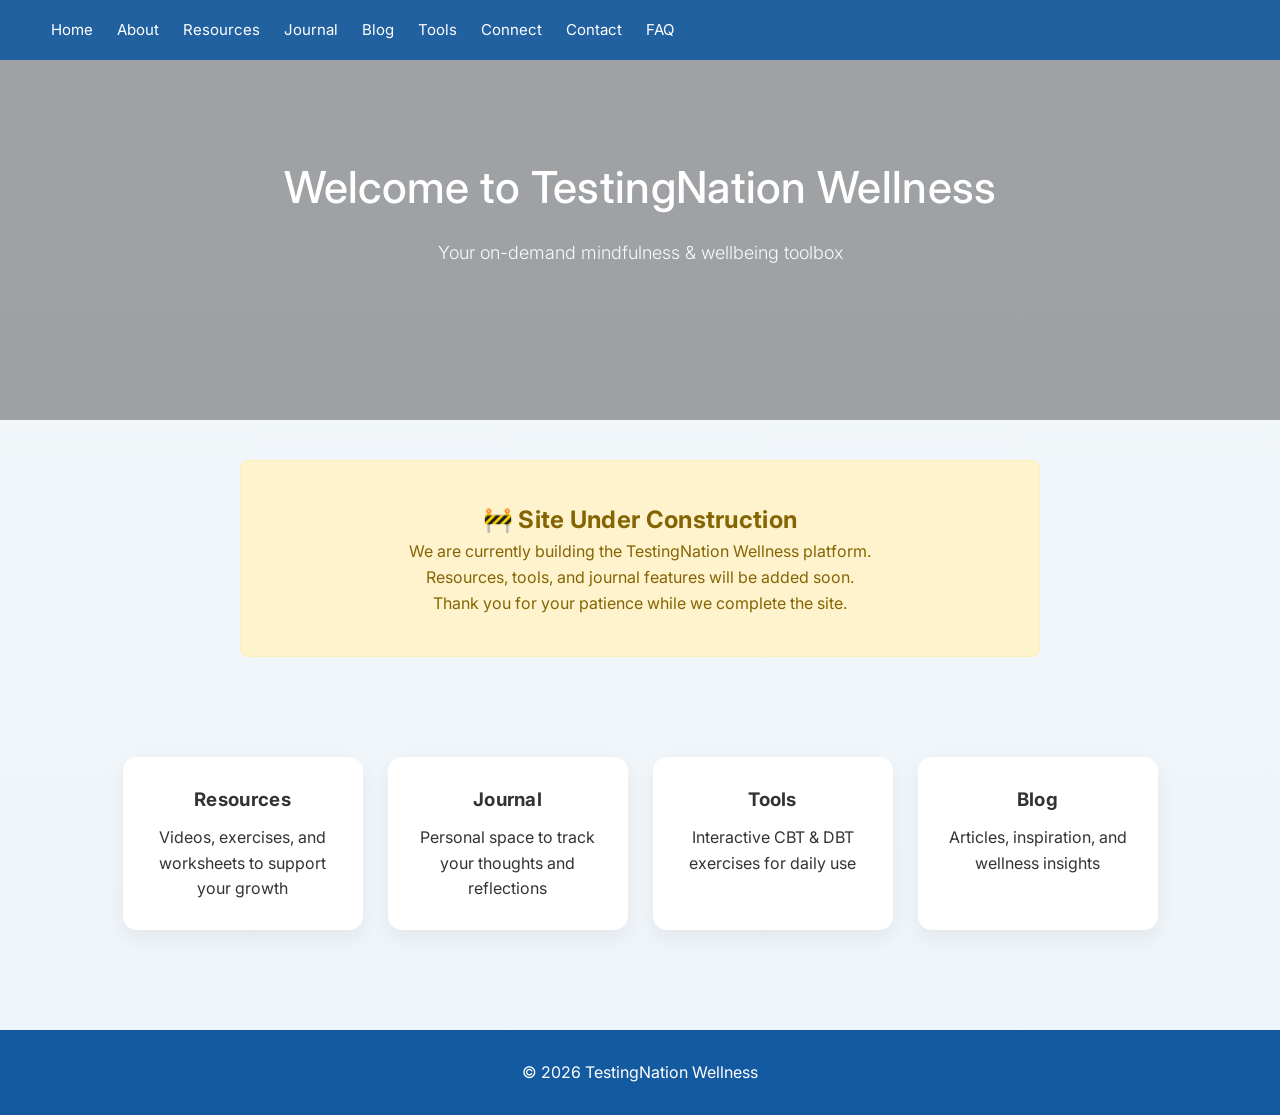
==== index.html @ 07ae43f5 "Update index.html" ====
<!DOCTYPE html>
<html lang="en">
<head>
  <meta charset="UTF-8">
  <meta name="viewport" content="width=device-width, initial-scale=1.0">
  <title>TestingNation Wellness</title>
  <link rel="stylesheet" href="css/style.css">
</head>

<body>

<!-- HERO / VIDEO BANNER -->
<section class="hero">

  <!-- Background Video -->
  <video autoplay muted loop playsinline class="hero-video">
    <source src="video/banner.mp4" type="video/mp4">
    Your browser does not support the video tag.
  </video>

  <!-- NAVIGATION -->
  <nav>
    <div class="nav-container">

      <!-- HAMBURGER MENU -->
      <div class="menu-toggle" id="menu-toggle">☰</div>

      <!-- NAVIGATION MENU -->
      <ul id="menu">
        <li><a href="#">Home</a></li>
        <li><a href="#">About</a></li>
        <li><a href="#">Resources</a></li>
        <li><a href="#">Journal</a></li>
        <li><a href="#">Blog</a></li>
        <li><a href="#">Tools</a></li>
        <li><a href="#">Connect</a></li>
        <li><a href="#">Contact</a></li>
        <li><a href="#">FAQ</a></li>
      </ul>

    </div>
  </nav>

  <!-- HERO TEXT -->
  <div class="hero-content">
    <h1>Welcome to TestingNation Wellness</h1>
    <p>Your on-demand mindfulness & wellbeing toolbox</p>
  </div>

</section>

<!-- SITE NOTICE -->
<section class="construction">
  <h2>🚧 Site Under Construction</h2>
  <p>We are currently building the TestingNation Wellness platform.</p>
  <p>Resources, tools, and journal features will be added soon.</p>
  <p>Thank you for your patience while we complete the site.</p>
</section>

<!-- FEATURE CARDS -->
<section class="cards">

  <div class="card">
    <h3>Resources</h3>
    <p>Videos, exercises, and worksheets to support your growth</p>
  </div>

  <div class="card">
    <h3>Journal</h3>
    <p>Personal space to track your thoughts and reflections</p>
  </div>

  <div class="card">
    <h3>Tools</h3>
    <p>Interactive CBT & DBT exercises for daily use</p>
  </div>

  <div class="card">
    <h3>Blog</h3>
    <p>Articles, inspiration, and wellness insights</p>
  </div>

</section>

<!-- FOOTER -->
<footer>
  <p>© 2026 TestingNation Wellness</p>
</footer>

<!-- MENU SCRIPT -->
<script>
const toggle = document.getElementById("menu-toggle");
const menu = document.getElementById("menu");

toggle.addEventListener("click", () => {
  menu.classList.toggle("active");
});
</script>

</body>
</html>
---- css/style.css ----
/* IMPORT FONT */
@import url('https://fonts.googleapis.com/css2?family=Inter:wght@300;400;500;600&display=swap');

/* RESET */
* {
  margin: 0;
  padding: 0;
  box-sizing: border-box;
}

/* GLOBAL */
html {
  scroll-behavior: smooth;
}

body {
  font-family: 'Inter', 'Segoe UI', system-ui, sans-serif;
  background: linear-gradient(to bottom, #f4f8fb, #eef4f9);
  color: #333;
  line-height: 1.6;
}

/* GLOBAL SPACING */
section {
  padding: 70px 20px;
}

h1, h2, h3 {
  letter-spacing: 0.3px;
}

p {
  max-width: 700px;
  margin: auto;
}

/* HERO / VIDEO BANNER */
.hero {
  position: relative;
  height: 420px;
  overflow: hidden;
  display: flex;
  align-items: center;
  justify-content: center;
}

/* Video Background */
.hero-video {
  position: absolute;
  top: 50%;
  left: 50%;
  min-width: 100%;
  min-height: 100%;
  transform: translate(-50%, -50%);
  object-fit: cover;
  z-index: -2;
}

/* Dark Overlay */
.hero::after {
  content: "";
  position: absolute;
  inset: 0;
  background: rgba(0,0,0,0.35);
  z-index: -1;
}

/* NAVIGATION BAR */
nav {
  position: absolute;
  top: 0;
  width: 100%;
  background: rgba(20, 90, 160, 0.9);
  backdrop-filter: blur(6px);
  z-index: 100;
}

/* NAV CONTAINER */
.nav-container {
  display: flex;
  justify-content: space-between; 
  align-items: center;
  width: 92%;
  margin: auto;
  height: 60px;
  position: relative;
}

/* LOGO */
.logo {
  color: white;
  font-weight: 500;
  font-size: 18px;
}

/* MENU LIST - Desktop */
#menu {
  display: flex;
  list-style: none;
  gap: 24px;
}

#menu a {
  color: white;
  text-decoration: none;
  font-size: 15px;
  font-weight: 400;
}

#menu a:hover {
  opacity: 0.8;
}

/* HAMBURGER ICON */
.menu-toggle {
  display: none;
  font-size: 28px;
  color: white;
  cursor: pointer;
  user-select: none;
}

/* HERO TEXT */
.hero-content {
  position: relative;
  z-index: 2;
  text-align: center;
  color: white;
  padding: 0 20px;
}

.hero-content h1 {
  font-size: 44px;
  font-weight: 500;
  margin-bottom: 16px;
}

.hero-content p {
  font-size: 18px;
  font-weight: 300;
  opacity: 0.95;
}

/* SITE NOTICE */
.construction {
  background: #fff3cd;
  border: 1px solid #ffeeba;
  color: #856404;
  text-align: center;
  padding: 40px 20px;
  margin: 40px auto;
  width: 80%;
  max-width: 800px;
  border-radius: 8px;
}

/* CARDS */
.cards {
  padding: 60px 20px;
  display: flex;
  justify-content: center;
  flex-wrap: wrap;
  gap: 25px;
}

.card {
  background: white;
  padding: 28px;
  width: 240px;
  border-radius: 14px;
  box-shadow: 0 8px 20px rgba(0,0,0,0.06);
  text-align: center;
  transition: all 0.25s ease;
}

.card:hover {
  transform: translateY(-6px);
  box-shadow: 0 14px 30px rgba(0,0,0,0.12);
}

.card h3 {
  margin-bottom: 10px;
}

/* FOOTER */
footer {
  margin-top: 40px;
  background: #145aa0;
  color: white;
  text-align: center;
  padding: 30px;
}

/* TABLET & HERO RESPONSIVE */
@media (max-width: 900px) {
  .hero {
    height: 320px;
  }
  .hero-content h1 {
    font-size: 32px;
  }
}

/* MOBILE NAVIGATION */
@media (max-width: 768px) {
  .menu-toggle {
    display: block;
  }

  /* Hide menu by default */
  #menu {
    position: absolute;
    top: 60px;
    left: 0;
    width: 100%;
    background: rgba(20, 90, 160, 0.95);
    flex-direction: column;
    align-items: center;
    overflow: hidden;
    max-height: 0;
    transition: max-height 0.4s ease;
    border-top: 1px solid rgba(255,255,255,0.2);
  }

  /* Menu items spacing */
  #menu li {
    width: 100%;
    text-align: center;
    border-bottom: 1px solid rgba(255,255,255,0.1);
    padding: 12px 0;
    margin: 0;
  }

  /* Show menu when active */
  #menu.active {
    max-height: 1000px; /* enough for all items */
  }

  /* Stack cards vertically */
  .cards {
    flex-direction: column;
    align-items: center;
  }
}

/* SMALL MOBILE */
@media (max-width: 480px) {
  .hero {
    height: 260px;
  }
  .hero-content h1 {
    font-size: 22px;
  }
  .hero-content p {
    font-size: 14px;
  }
}
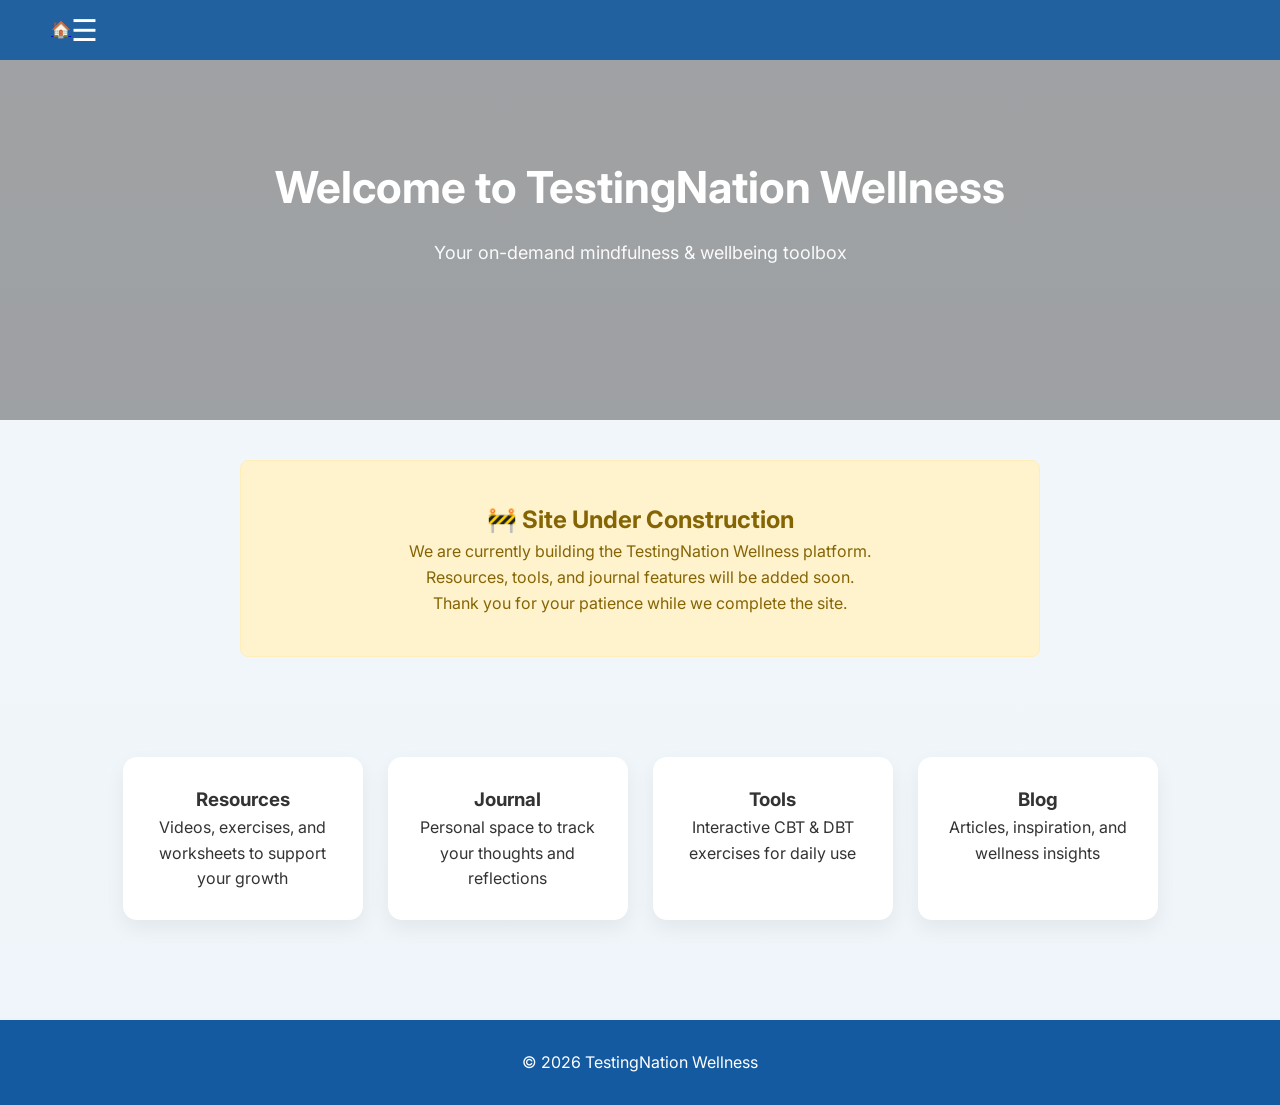
==== commit e8efd4d7: "Refactor navigation and add side menu Reorganize navigation structure and add side menu." ====
--- a/index.html
+++ b/index.html
@@ -18,28 +18,37 @@
     Your browser does not support the video tag.
   </video>
 
-  <!-- NAVIGATION -->
-  <nav>
-    <div class="nav-container">
+ <!-- NAVIGATION -->
+<nav>
 
-      <!-- HAMBURGER MENU -->
-      <div class="menu-toggle" id="menu-toggle">☰</div>
+  <div class="nav-container">
 
-      <!-- NAVIGATION MENU -->
-      <ul id="menu">
-        <li><a href="#">Home</a></li>
-        <li><a href="#">About</a></li>
-        <li><a href="#">Resources</a></li>
-        <li><a href="#">Journal</a></li>
-        <li><a href="#">Blog</a></li>
-        <li><a href="#">Tools</a></li>
-        <li><a href="#">Connect</a></li>
-        <li><a href="#">Contact</a></li>
-        <li><a href="#">FAQ</a></li>
-      </ul>
+    <!-- HOME ICON -->
+    <a href="#" class="home-icon">🏠</a>
 
-    </div>
-  </nav>
+    <!-- HAMBURGER -->
+    <div class="menu-toggle" id="menu-toggle">☰</div>
+
+  </div>
+
+</nav>
+
+
+<!-- SIDE MENU -->
+<div id="menu">
+
+  <ul>
+    <li><a href="#">About</a></li>
+    <li><a href="#">Resources</a></li>
+    <li><a href="#">Journal</a></li>
+    <li><a href="#">Blog</a></li>
+    <li><a href="#">Tools</a></li>
+    <li><a href="#">Connect</a></li>
+    <li><a href="#">Contact</a></li>
+    <li><a href="#">FAQ</a></li>
+  </ul>
+
+</div>
 
   <!-- HERO TEXT -->
   <div class="hero-content">
--- a/css/style.css
+++ b/css/style.css
@@ -1,257 +1,222 @@
-/* IMPORT FONT */
+/* FONT */
 @import url('https://fonts.googleapis.com/css2?family=Inter:wght@300;400;500;600&display=swap');
 
 /* RESET */
-* {
-  margin: 0;
-  padding: 0;
-  box-sizing: border-box;
+
+*{
+margin:0;
+padding:0;
+box-sizing:border-box;
+}
+
+body{
+font-family:'Inter','Segoe UI',system-ui,sans-serif;
+background:linear-gradient(to bottom,#f4f8fb,#eef4f9);
+color:#333;
+line-height:1.6;
 }
 
 /* GLOBAL */
-html {
-  scroll-behavior: smooth;
-}
-
-body {
-  font-family: 'Inter', 'Segoe UI', system-ui, sans-serif;
-  background: linear-gradient(to bottom, #f4f8fb, #eef4f9);
-  color: #333;
-  line-height: 1.6;
-}
-
-/* GLOBAL SPACING */
-section {
-  padding: 70px 20px;
-}
-
-h1, h2, h3 {
-  letter-spacing: 0.3px;
-}
-
-p {
-  max-width: 700px;
-  margin: auto;
-}
-
-/* HERO / VIDEO BANNER */
-.hero {
-  position: relative;
-  height: 420px;
-  overflow: hidden;
-  display: flex;
-  align-items: center;
-  justify-content: center;
-}
-
-/* Video Background */
-.hero-video {
-  position: absolute;
-  top: 50%;
-  left: 50%;
-  min-width: 100%;
-  min-height: 100%;
-  transform: translate(-50%, -50%);
-  object-fit: cover;
-  z-index: -2;
-}
-
-/* Dark Overlay */
-.hero::after {
-  content: "";
-  position: absolute;
-  inset: 0;
-  background: rgba(0,0,0,0.35);
-  z-index: -1;
-}
-
-/* NAVIGATION BAR */
-nav {
-  position: absolute;
-  top: 0;
-  width: 100%;
-  background: rgba(20, 90, 160, 0.9);
-  backdrop-filter: blur(6px);
-  z-index: 100;
-}
-
-/* NAV CONTAINER */
-.nav-container {
-  display: flex;
-  justify-content: space-between; 
-  align-items: center;
-  width: 92%;
-  margin: auto;
-  height: 60px;
-  position: relative;
-}
-
-/* LOGO */
-.logo {
-  color: white;
-  font-weight: 500;
-  font-size: 18px;
-}
-
-/* MENU LIST - Desktop */
-#menu {
-  display: flex;
-  list-style: none;
-  gap: 24px;
-}
-
-#menu a {
-  color: white;
-  text-decoration: none;
-  font-size: 15px;
-  font-weight: 400;
-}
-
-#menu a:hover {
-  opacity: 0.8;
-}
-
-/* HAMBURGER ICON */
-.menu-toggle {
-  display: none;
-  font-size: 28px;
-  color: white;
-  cursor: pointer;
-  user-select: none;
+
+section{
+padding:70px 20px;
+}
+
+/* HERO */
+
+.hero{
+position:relative;
+height:420px;
+overflow:hidden;
+display:flex;
+align-items:center;
+justify-content:center;
+}
+
+.hero-video{
+position:absolute;
+top:50%;
+left:50%;
+min-width:100%;
+min-height:100%;
+transform:translate(-50%,-50%);
+object-fit:cover;
+z-index:-2;
+}
+
+.hero::after{
+content:"";
+position:absolute;
+inset:0;
+background:rgba(0,0,0,0.35);
+z-index:-1;
+}
+
+/* NAV */
+
+nav{
+position:absolute;
+top:0;
+left:0;
+width:100%;
+z-index:100;
+background:rgba(20,90,160,0.9);
+backdrop-filter:blur(6px);
+}
+
+.nav-container{
+width:92%;
+margin:auto;
+height:60px;
+display:flex;
+align-items:center;
+}
+
+/* HAMBURGER */
+
+.menu-toggle{
+font-size:30px;
+color:white;
+cursor:pointer;
+user-select:none;
+}
+
+/* MENU (hidden by default) */
+
+#menu{
+position:absolute;
+top:60px;
+left:0;
+width:100%;
+background:rgba(20,90,160,0.96);
+list-style:none;
+
+display:flex;
+flex-direction:column;
+align-items:center;
+
+max-height:0;
+overflow:hidden;
+
+transition:max-height .4s ease;
+}
+
+/* MENU ITEMS */
+
+#menu li{
+width:100%;
+text-align:center;
+padding:16px 0;
+border-bottom:1px solid rgba(255,255,255,.15);
+}
+
+#menu a{
+color:white;
+text-decoration:none;
+font-size:16px;
+}
+
+/* MENU OPEN */
+
+#menu.active{
+max-height:2000px;
 }
 
 /* HERO TEXT */
-.hero-content {
-  position: relative;
-  z-index: 2;
-  text-align: center;
-  color: white;
-  padding: 0 20px;
-}
-
-.hero-content h1 {
-  font-size: 44px;
-  font-weight: 500;
-  margin-bottom: 16px;
-}
-
-.hero-content p {
-  font-size: 18px;
-  font-weight: 300;
-  opacity: 0.95;
-}
-
-/* SITE NOTICE */
-.construction {
-  background: #fff3cd;
-  border: 1px solid #ffeeba;
-  color: #856404;
-  text-align: center;
-  padding: 40px 20px;
-  margin: 40px auto;
-  width: 80%;
-  max-width: 800px;
-  border-radius: 8px;
+
+.hero-content{
+position:relative;
+z-index:2;
+text-align:center;
+color:white;
+padding:0 20px;
+}
+
+.hero-content h1{
+font-size:44px;
+margin-bottom:16px;
+}
+
+.hero-content p{
+font-size:18px;
+opacity:.95;
+}
+
+/* NOTICE */
+
+.construction{
+background:#fff3cd;
+border:1px solid #ffeeba;
+color:#856404;
+text-align:center;
+padding:40px 20px;
+margin:40px auto;
+width:80%;
+max-width:800px;
+border-radius:8px;
 }
 
 /* CARDS */
-.cards {
-  padding: 60px 20px;
-  display: flex;
-  justify-content: center;
-  flex-wrap: wrap;
-  gap: 25px;
-}
-
-.card {
-  background: white;
-  padding: 28px;
-  width: 240px;
-  border-radius: 14px;
-  box-shadow: 0 8px 20px rgba(0,0,0,0.06);
-  text-align: center;
-  transition: all 0.25s ease;
-}
-
-.card:hover {
-  transform: translateY(-6px);
-  box-shadow: 0 14px 30px rgba(0,0,0,0.12);
-}
-
-.card h3 {
-  margin-bottom: 10px;
+
+.cards{
+padding:60px 20px;
+display:flex;
+justify-content:center;
+flex-wrap:wrap;
+gap:25px;
+}
+
+.card{
+background:white;
+padding:28px;
+width:240px;
+border-radius:14px;
+box-shadow:0 8px 20px rgba(0,0,0,0.06);
+text-align:center;
+transition:.25s;
+}
+
+.card:hover{
+transform:translateY(-6px);
+box-shadow:0 14px 30px rgba(0,0,0,0.12);
 }
 
 /* FOOTER */
-footer {
-  margin-top: 40px;
-  background: #145aa0;
-  color: white;
-  text-align: center;
-  padding: 30px;
-}
-
-/* TABLET & HERO RESPONSIVE */
-@media (max-width: 900px) {
-  .hero {
-    height: 320px;
-  }
-  .hero-content h1 {
-    font-size: 32px;
-  }
-}
-
-/* MOBILE NAVIGATION */
-@media (max-width: 768px) {
-  .menu-toggle {
-    display: block;
-  }
-
-  /* Hide menu by default */
-  #menu {
-    position: absolute;
-    top: 60px;
-    left: 0;
-    width: 100%;
-    background: rgba(20, 90, 160, 0.95);
-    flex-direction: column;
-    align-items: center;
-    overflow: hidden;
-    max-height: 0;
-    transition: max-height 0.4s ease;
-    border-top: 1px solid rgba(255,255,255,0.2);
-  }
-
-  /* Menu items spacing */
-  #menu li {
-    width: 100%;
-    text-align: center;
-    border-bottom: 1px solid rgba(255,255,255,0.1);
-    padding: 12px 0;
-    margin: 0;
-  }
-
-  /* Show menu when active */
-  #menu.active {
-    max-height: 1000px; /* enough for all items */
-  }
-
-  /* Stack cards vertically */
-  .cards {
-    flex-direction: column;
-    align-items: center;
-  }
-}
-
-/* SMALL MOBILE */
-@media (max-width: 480px) {
-  .hero {
-    height: 260px;
-  }
-  .hero-content h1 {
-    font-size: 22px;
-  }
-  .hero-content p {
-    font-size: 14px;
-  }
-}
+
+footer{
+margin-top:40px;
+background:#145aa0;
+color:white;
+text-align:center;
+padding:30px;
+}
+
+/* RESPONSIVE HERO */
+
+@media (max-width:900px){
+
+.hero{
+height:320px;
+}
+
+.hero-content h1{
+font-size:32px;
+}
+
+}
+
+@media (max-width:480px){
+
+.hero{
+height:260px;
+}
+
+.hero-content h1{
+font-size:22px;
+}
+
+.hero-content p{
+font-size:14px;
+}
+
+}
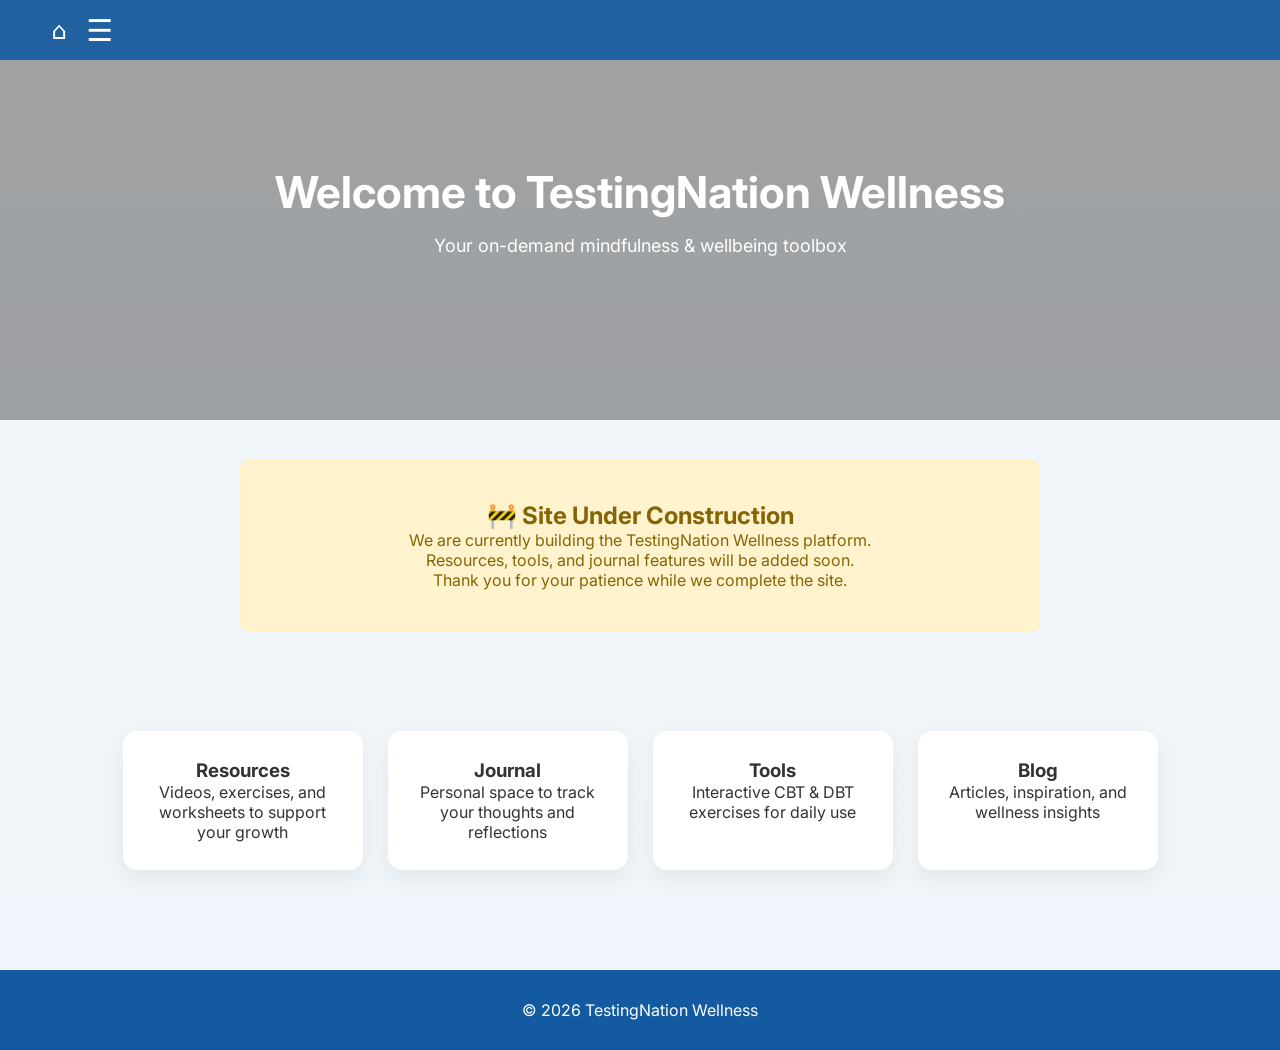
==== commit 2f5f8b0a: "Update index.html" ====
--- a/index.html
+++ b/index.html
@@ -24,7 +24,7 @@
   <div class="nav-container">
 
     <!-- HOME ICON -->
-    <a href="#" class="home-icon">🏠</a>
+    <a href="index.html" class="home-icon">⌂</a>
 
     <!-- HAMBURGER -->
     <div class="menu-toggle" id="menu-toggle">☰</div>
--- a/css/style.css
+++ b/css/style.css
@@ -1,4 +1,5 @@
 /* FONT */
+
 @import url('https://fonts.googleapis.com/css2?family=Inter:wght@300;400;500;600&display=swap');
 
 /* RESET */
@@ -13,13 +14,6 @@
 font-family:'Inter','Segoe UI',system-ui,sans-serif;
 background:linear-gradient(to bottom,#f4f8fb,#eef4f9);
 color:#333;
-line-height:1.6;
-}
-
-/* GLOBAL */
-
-section{
-padding:70px 20px;
 }
 
 /* HERO */
@@ -52,16 +46,16 @@
 z-index:-1;
 }
 
-/* NAV */
+/* NAV BAR */
 
 nav{
 position:absolute;
 top:0;
 left:0;
 width:100%;
-z-index:100;
+height:60px;
 background:rgba(20,90,160,0.9);
-backdrop-filter:blur(6px);
+z-index:1000;
 }
 
 .nav-container{
@@ -70,6 +64,16 @@
 height:60px;
 display:flex;
 align-items:center;
+gap:20px;
+}
+
+/* HOME ICON */
+
+.home-icon{
+font-size:24px;
+text-decoration:none;
+color:white;
+cursor:pointer;
 }
 
 /* HAMBURGER */
@@ -78,48 +82,48 @@
 font-size:30px;
 color:white;
 cursor:pointer;
-user-select:none;
-}
-
-/* MENU (hidden by default) */
+}
+
+/* SIDE MENU */
 
 #menu{
-position:absolute;
-top:60px;
+position:fixed;
+top:0;
+left:-300px;
+width:260px;
+height:100vh;
+
+background:#145aa0;
+
+transition:left .35s ease;
+
+padding-top:80px;
+
+z-index:999;
+}
+
+/* OPEN MENU */
+
+#menu.active{
 left:0;
-width:100%;
-background:rgba(20,90,160,0.96);
+}
+
+/* MENU LIST */
+
+#menu ul{
 list-style:none;
-
-display:flex;
-flex-direction:column;
-align-items:center;
-
-max-height:0;
-overflow:hidden;
-
-transition:max-height .4s ease;
-}
-
-/* MENU ITEMS */
+padding:0 20px;
+}
 
 #menu li{
-width:100%;
-text-align:center;
 padding:16px 0;
-border-bottom:1px solid rgba(255,255,255,.15);
+border-bottom:1px solid rgba(255,255,255,.2);
 }
 
 #menu a{
 color:white;
 text-decoration:none;
-font-size:16px;
-}
-
-/* MENU OPEN */
-
-#menu.active{
-max-height:2000px;
+font-size:18px;
 }
 
 /* HERO TEXT */
@@ -139,7 +143,6 @@
 
 .hero-content p{
 font-size:18px;
-opacity:.95;
 }
 
 /* NOTICE */
@@ -191,32 +194,20 @@
 padding:30px;
 }
 
-/* RESPONSIVE HERO */
-
-@media (max-width:900px){
+/* MOBILE */
+
+@media (max-width:768px){
+
+#menu{
+width:220px;
+}
 
 .hero{
-height:320px;
+height:300px;
 }
 
 .hero-content h1{
-font-size:32px;
-}
-
-}
-
-@media (max-width:480px){
-
-.hero{
-height:260px;
-}
-
-.hero-content h1{
-font-size:22px;
-}
-
-.hero-content p{
-font-size:14px;
-}
-
-}
+font-size:28px;
+}
+
+}
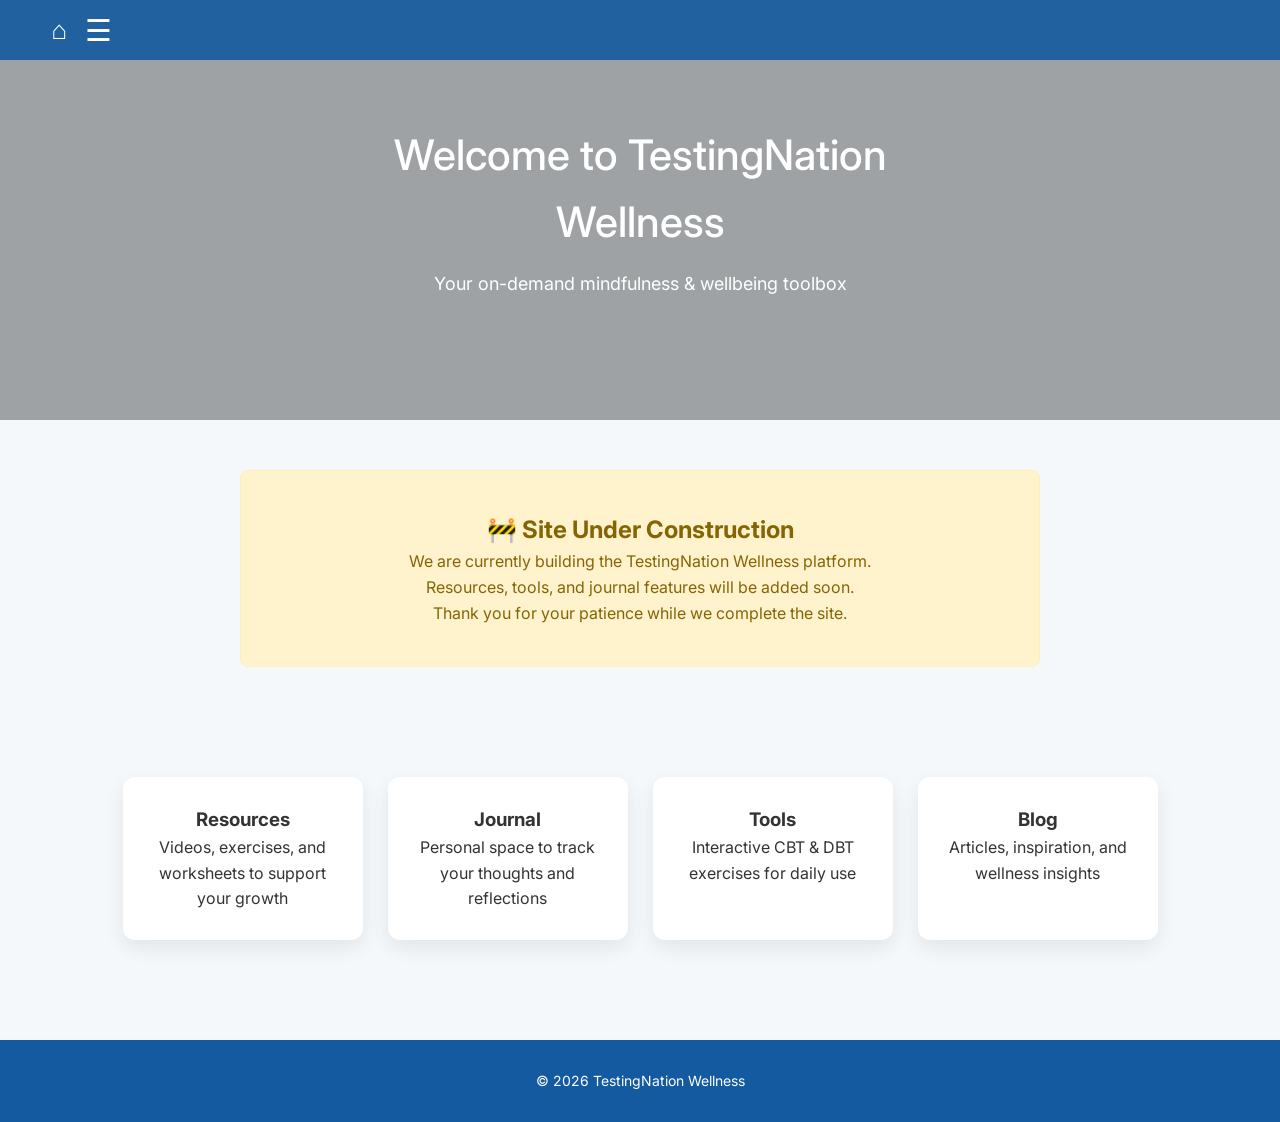
==== commit a1456aaa: "Update index.html" ====
--- a/index.html
+++ b/index.html
@@ -98,13 +98,22 @@
 
 <!-- MENU SCRIPT -->
 <script>
+
 const toggle = document.getElementById("menu-toggle");
 const menu = document.getElementById("menu");
 
 toggle.addEventListener("click", () => {
+
   menu.classList.toggle("active");
+
+  if(menu.classList.contains("active")){
+      toggle.innerHTML = "✕";
+  } else {
+      toggle.innerHTML = "☰";
+  }
+
 });
+
 </script>
-
 </body>
 </html>
--- a/css/style.css
+++ b/css/style.css
@@ -11,9 +11,10 @@
 }
 
 body{
-font-family:'Inter','Segoe UI',system-ui,sans-serif;
-background:linear-gradient(to bottom,#f4f8fb,#eef4f9);
+font-family:'Inter', 'Segoe UI', sans-serif;
+background:#f4f8fb;
 color:#333;
+line-height:1.6;
 }
 
 /* HERO */
@@ -21,11 +22,13 @@
 .hero{
 position:relative;
 height:420px;
-overflow:hidden;
 display:flex;
 align-items:center;
 justify-content:center;
-}
+overflow:hidden;
+}
+
+/* VIDEO */
 
 .hero-video{
 position:absolute;
@@ -38,15 +41,20 @@
 z-index:-2;
 }
 
+/* HERO DARK OVERLAY */
+
 .hero::after{
 content:"";
 position:absolute;
-inset:0;
-background:rgba(0,0,0,0.35);
+top:0;
+left:0;
+width:100%;
+height:100%;
+background:rgba(0,0,0,.35);
 z-index:-1;
 }
 
-/* NAV BAR */
+/* NAVBAR */
 
 nav{
 position:absolute;
@@ -54,33 +62,34 @@
 left:0;
 width:100%;
 height:60px;
-background:rgba(20,90,160,0.9);
+background:rgba(20,90,160,.9);
+display:flex;
+align-items:center;
 z-index:1000;
 }
 
 .nav-container{
 width:92%;
 margin:auto;
-height:60px;
 display:flex;
 align-items:center;
-gap:20px;
+gap:18px;
 }
 
 /* HOME ICON */
 
 .home-icon{
-font-size:24px;
+color:white;
+font-size:26px;
 text-decoration:none;
-color:white;
 cursor:pointer;
 }
 
 /* HAMBURGER */
 
 .menu-toggle{
+color:white;
 font-size:30px;
-color:white;
 cursor:pointer;
 }
 
@@ -89,41 +98,41 @@
 #menu{
 position:fixed;
 top:0;
-left:-300px;
-width:260px;
+left:-260px;
+width:240px;
 height:100vh;
 
 background:#145aa0;
 
+padding-top:80px;
+
 transition:left .35s ease;
 
-padding-top:80px;
-
 z-index:999;
 }
 
-/* OPEN MENU */
+/* MENU OPEN */
 
 #menu.active{
 left:0;
 }
 
-/* MENU LIST */
+/* MENU ITEMS */
 
 #menu ul{
 list-style:none;
-padding:0 20px;
+padding:0 25px;
 }
 
 #menu li{
 padding:16px 0;
-border-bottom:1px solid rgba(255,255,255,.2);
+border-bottom:1px solid rgba(255,255,255,.25);
 }
 
 #menu a{
 color:white;
 text-decoration:none;
-font-size:18px;
+font-size:17px;
 }
 
 /* HERO TEXT */
@@ -134,18 +143,20 @@
 text-align:center;
 color:white;
 padding:0 20px;
+max-width:700px;
 }
 
 .hero-content h1{
-font-size:44px;
-margin-bottom:16px;
+font-size:42px;
+margin-bottom:15px;
+font-weight:500;
 }
 
 .hero-content p{
 font-size:18px;
 }
 
-/* NOTICE */
+/* CONSTRUCTION NOTICE */
 
 .construction{
 background:#fff3cd;
@@ -153,7 +164,7 @@
 color:#856404;
 text-align:center;
 padding:40px 20px;
-margin:40px auto;
+margin:50px auto;
 width:80%;
 max-width:800px;
 border-radius:8px;
@@ -173,15 +184,15 @@
 background:white;
 padding:28px;
 width:240px;
-border-radius:14px;
-box-shadow:0 8px 20px rgba(0,0,0,0.06);
+border-radius:12px;
+box-shadow:0 8px 20px rgba(0,0,0,.08);
 text-align:center;
 transition:.25s;
 }
 
 .card:hover{
 transform:translateY(-6px);
-box-shadow:0 14px 30px rgba(0,0,0,0.12);
+box-shadow:0 12px 30px rgba(0,0,0,.12);
 }
 
 /* FOOTER */
@@ -192,22 +203,27 @@
 color:white;
 text-align:center;
 padding:30px;
+font-size:14px;
 }
 
 /* MOBILE */
 
 @media (max-width:768px){
+
+.hero{
+height:320px;
+}
+
+.hero-content h1{
+font-size:28px;
+}
+
+.hero-content p{
+font-size:15px;
+}
 
 #menu{
 width:220px;
 }
 
-.hero{
-height:300px;
-}
-
-.hero-content h1{
-font-size:28px;
-}
-
-}
+}
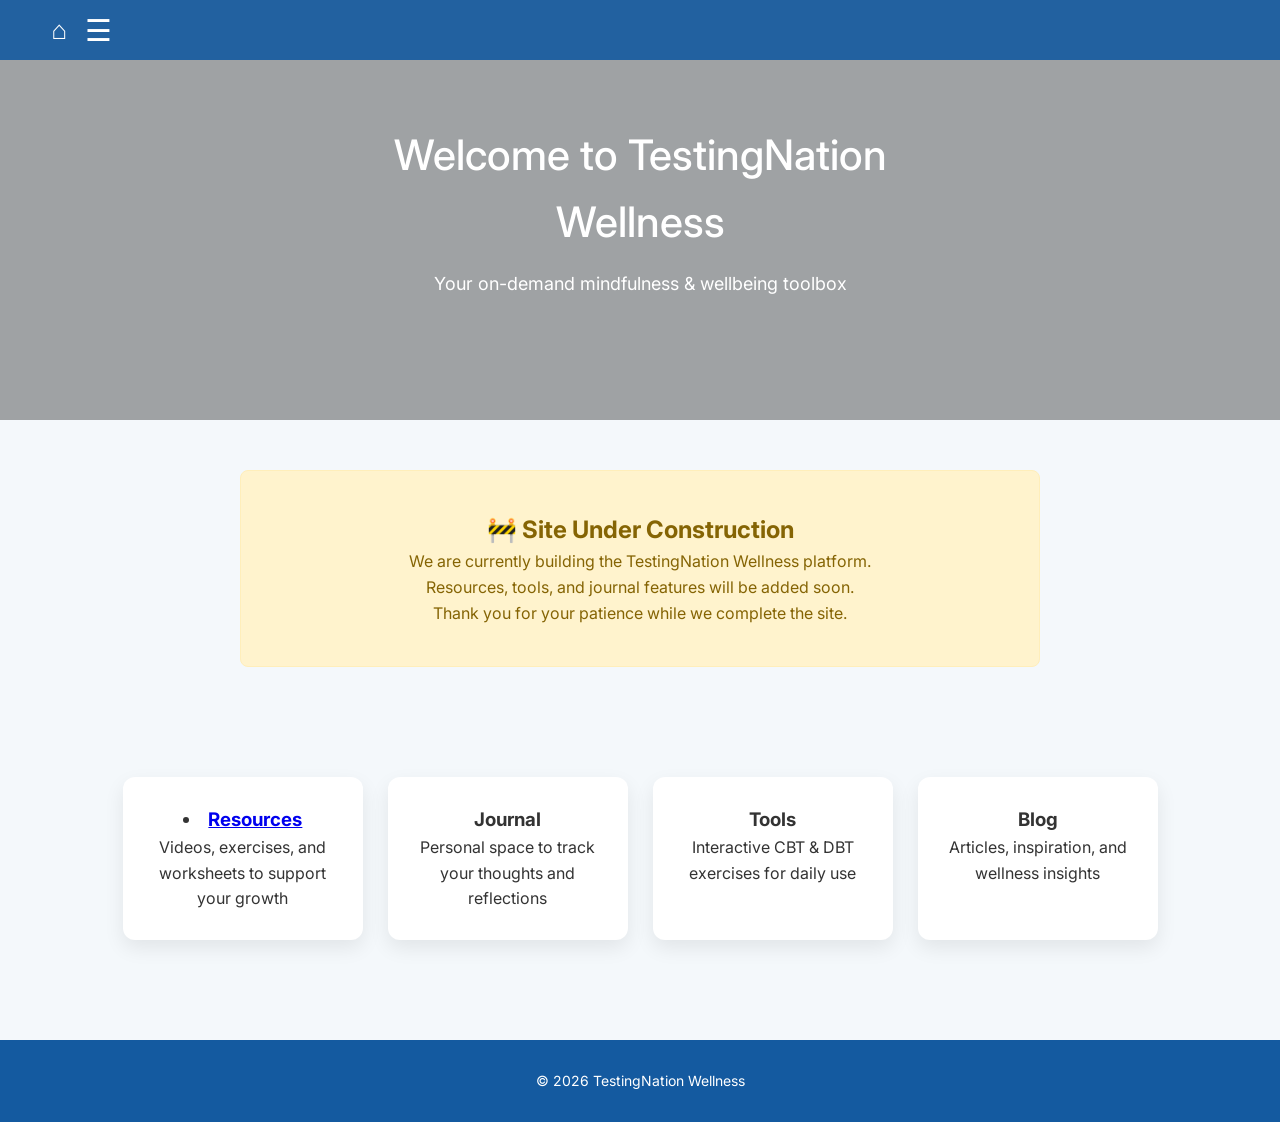
==== commit f5476c89: "Update index.html" ====
--- a/index.html
+++ b/index.html
@@ -38,8 +38,8 @@
 <div id="menu">
 
   <ul>
-    <li><a href="#">About</a></li>
-    <li><a href="#">Resources</a></li>
+    <li><a href="about.html">About</a></li>
+    <li><a href="resources.html">Resources</a></li>
     <li><a href="#">Journal</a></li>
     <li><a href="#">Blog</a></li>
     <li><a href="#">Tools</a></li>
@@ -70,7 +70,7 @@
 <section class="cards">
 
   <div class="card">
-    <h3>Resources</h3>
+    <h3><li><a href="resources.html">Resources</a></li></h3>
     <p>Videos, exercises, and worksheets to support your growth</p>
   </div>
 
--- a/css/style.css
+++ b/css/style.css
@@ -40,6 +40,48 @@
 object-fit:cover;
 z-index:-2;
 }
+/* FONT */
+
+@import url('https://fonts.googleapis.com/css2?family=Inter:wght@300;400;500;600&display=swap');
+
+/* RESET */
+
+*{
+margin:0;
+padding:0;
+box-sizing:border-box;
+}
+
+body{
+font-family:'Inter', 'Segoe UI', sans-serif;
+background:#f4f8fb;
+color:#333;
+line-height:1.6;
+}
+
+/* HERO */
+
+.hero{
+position:relative;
+height:420px;
+display:flex;
+align-items:center;
+justify-content:center;
+overflow:hidden;
+}
+
+/* VIDEO */
+
+.hero-video{
+position:absolute;
+top:50%;
+left:50%;
+min-width:100%;
+min-height:100%;
+transform:translate(-50%,-50%);
+object-fit:cover;
+z-index:-2;
+}
 
 /* HERO DARK OVERLAY */
 
@@ -91,6 +133,11 @@
 color:white;
 font-size:30px;
 cursor:pointer;
+transition:transform .25s ease;
+}
+
+.menu-toggle:hover{
+transform:scale(1.15);
 }
 
 /* SIDE MENU */
@@ -227,3 +274,109 @@
 }
 
 }
+/* RESOURCES / ACCORDION */
+.resources {
+  max-width: 700px;
+  margin: 0 auto;
+  padding: 40px 20px;
+  text-align: center; /* Centers the accordion buttons */
+}
+
+.resources h2 {
+  font-size: 32px;
+  margin-bottom: 30px;
+  color: #145aa0;
+}
+
+.accordion {
+  margin-bottom: 20px;
+}
+
+.accordion-button {
+  width: 100%;
+  padding: 18px 25px;
+  background: #145aa0;
+  color: white;
+  font-size: 20px;  /* Consistent font size */
+  font-weight: 500;
+  border: none;
+  border-radius: 8px;
+  cursor: pointer;
+  text-align: center; /* Centered text */
+  display: flex;
+  justify-content: center; /* Center heading */
+  align-items: center;
+  gap: 10px; /* space between text and arrow */
+  transition: background 0.3s ease;
+}
+
+.accordion-button:hover {
+  background: #0f4375;
+}
+
+.accordion-button .arrow {
+  font-size: 20px;
+  transition: transform 0.3s ease;
+}
+
+.accordion-button.active .arrow {
+  transform: rotate(180deg);
+}
+
+.accordion-content {
+  max-height: 0;
+  overflow: hidden;
+  background: #f4f8fb;
+  padding: 0 25px;
+  transition: max-height 0.4s ease, padding 0.4s ease;
+  text-align: left; /* Content itself left-aligned */
+}
+
+.accordion-content p {
+  margin: 10px 0;
+  line-height: 1.6;
+}
+
+/* Mobile adjustments */
+@media (max-width: 768px) {
+  .resources {
+    padding: 20px 15px;
+  }
+
+  .resources h2 {
+    font-size: 26px;
+    margin-bottom: 20px;
+  }
+
+  .accordion-button {
+    font-size: 18px;
+    padding: 14px 15px;
+  }
+
+  .accordion-button .arrow {
+    font-size: 18px;
+  }
+
+  .accordion-content {
+    padding: 0 15px;
+  }
+}
+
+/* SAFETY / CRISIS NOTICE */
+.safety-notice {
+  max-width: 700px;
+  margin: 40px auto;
+  padding: 25px 20px;
+  background-color: #fff3cd; /* yellowish alert background */
+  border: 1px solid #ffeeba;
+  color: #856404;
+  border-radius: 8px;
+  line-height: 1.6;
+  text-align: left;
+}
+
+.safety-notice h3 {
+  font-size: 22px;
+  margin-bottom: 15px;
+  color: #145aa0;
+}
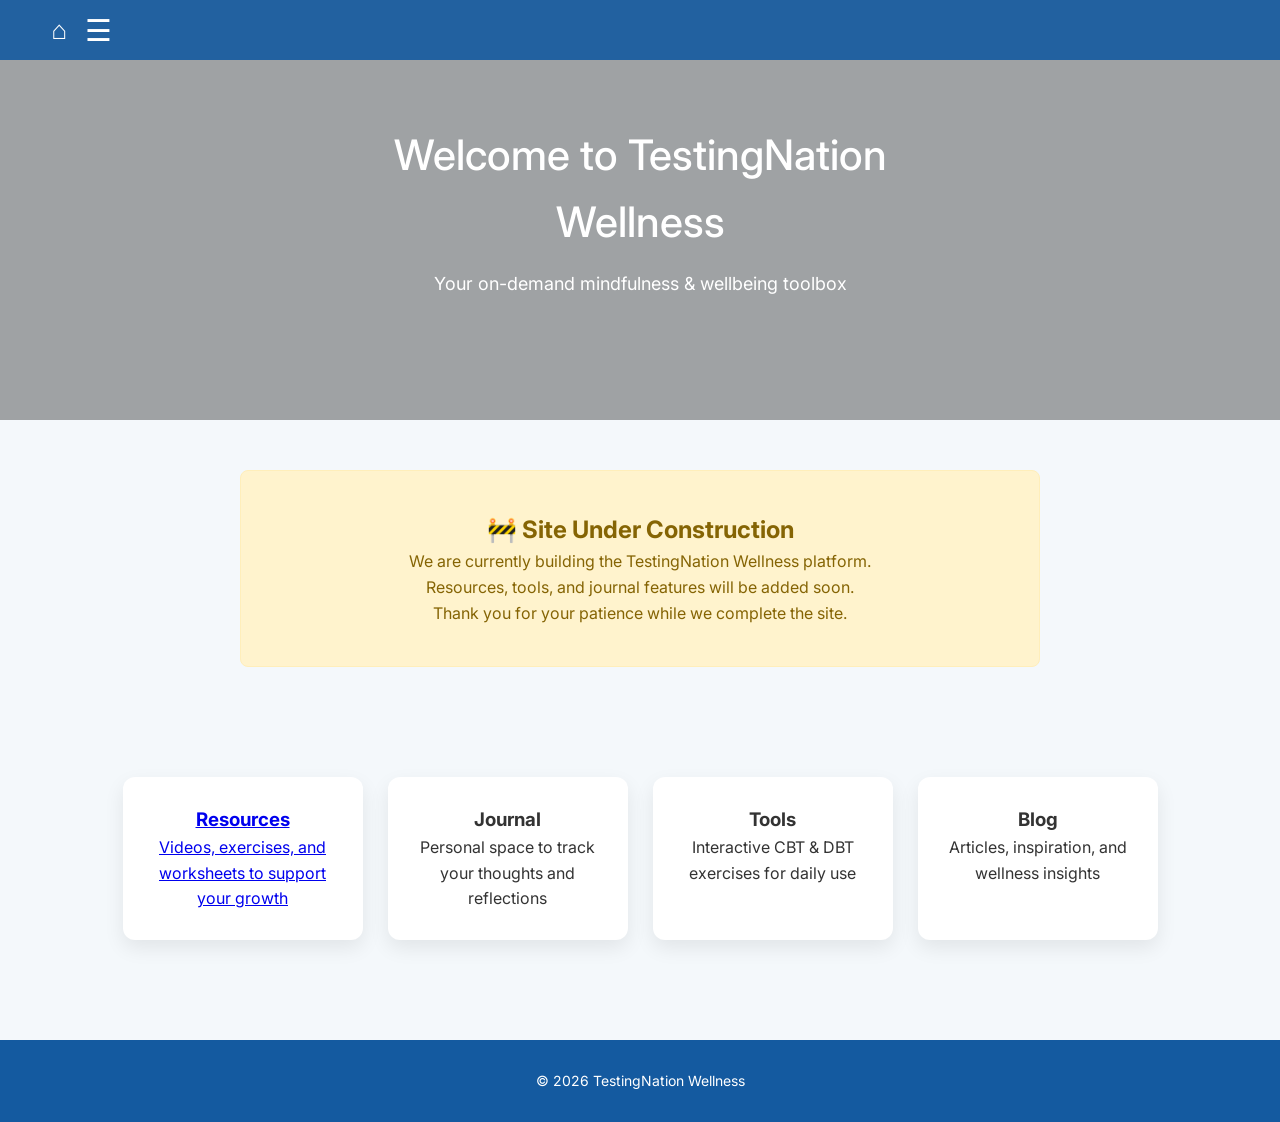
==== commit 6d1fe38d: "Update index.html" ====
--- a/index.html
+++ b/index.html
@@ -69,10 +69,10 @@
 <!-- FEATURE CARDS -->
 <section class="cards">
 
-  <div class="card">
-    <h3><li><a href="resources.html">Resources</a></li></h3>
+  <a href="resources.html" class="card">
+    <h3>Resources</h3>
     <p>Videos, exercises, and worksheets to support your growth</p>
-  </div>
+  </a>
 
   <div class="card">
     <h3>Journal</h3>
@@ -90,7 +90,7 @@
   </div>
 
 </section>
-
+  
 <!-- FOOTER -->
 <footer>
   <p>© 2026 TestingNation Wellness</p>
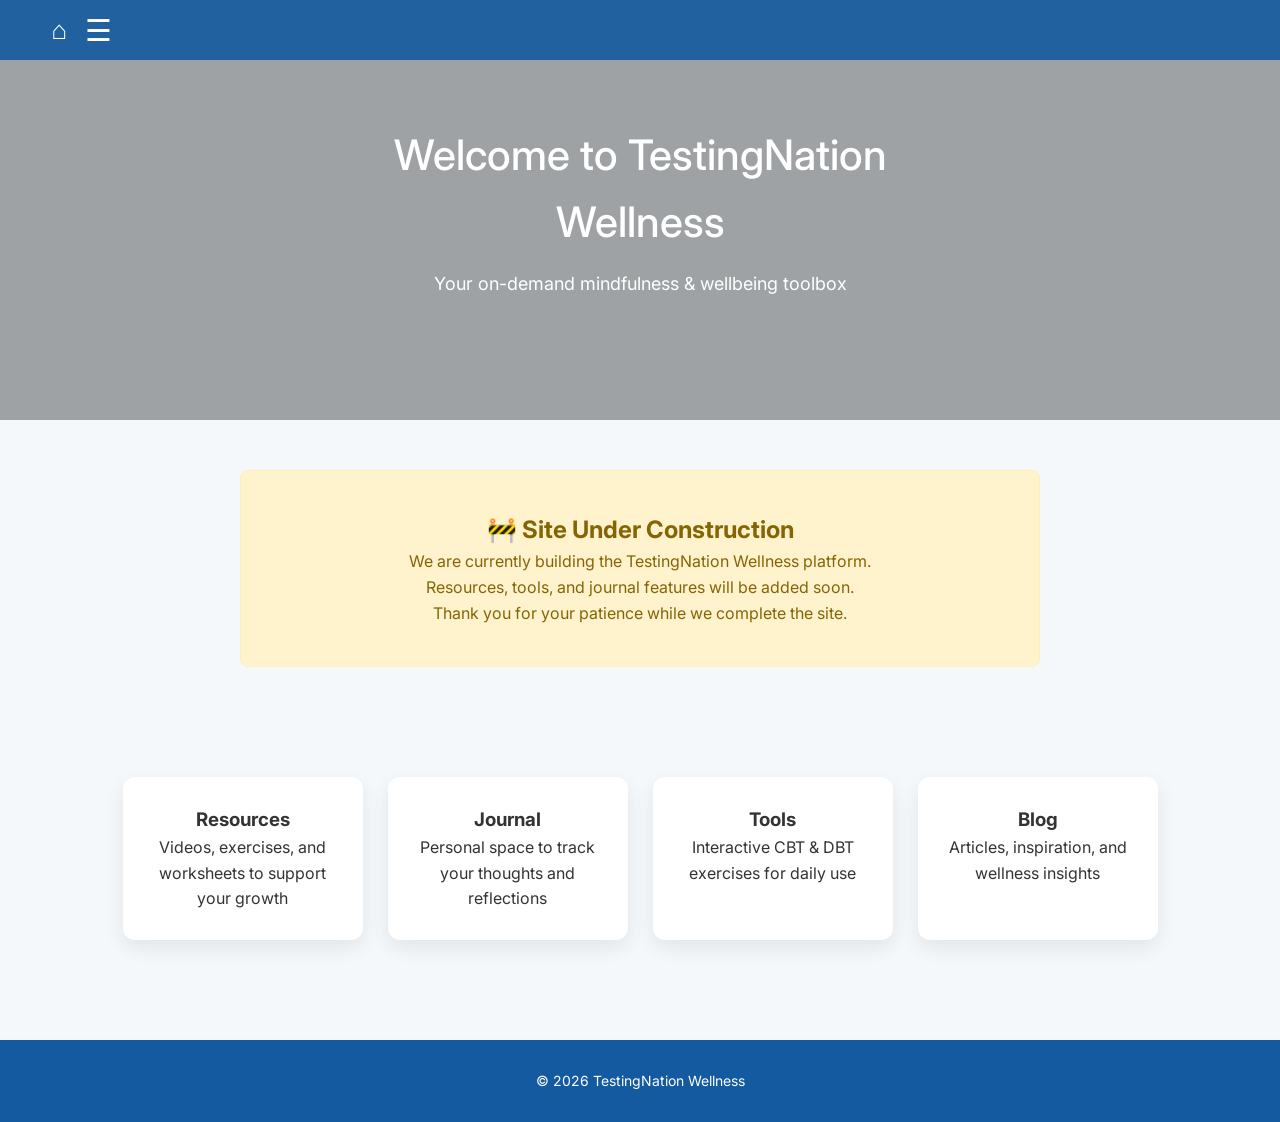
==== commit d641390e: "Update Contact link to point to contact.html" ====
--- a/index.html
+++ b/index.html
@@ -44,7 +44,7 @@
     <li><a href="#">Blog</a></li>
     <li><a href="#">Tools</a></li>
     <li><a href="#">Connect</a></li>
-    <li><a href="#">Contact</a></li>
+    <li><a href="contact.html">Contact</a></li>
     <li><a href="#">FAQ</a></li>
   </ul>
 
--- a/css/style.css
+++ b/css/style.css
@@ -240,6 +240,13 @@
 .card:hover{
 transform:translateY(-6px);
 box-shadow:0 12px 30px rgba(0,0,0,.12);
+}
+
+.cards a.card {
+  text-decoration: none; /* Remove underline */
+  color: inherit;        /* Keep text color same as normal card */
+  display: block;        /* Makes the whole card clickable */
+  cursor: pointer;       /* Optional: shows hand on hover */
 }
 
 /* FOOTER */
@@ -380,3 +387,62 @@
   margin-bottom: 15px;
   color: #145aa0;
 }
+/* CONTACT PAGE */
+
+.contact{
+max-width:700px;
+margin:0 auto;
+padding:40px 20px;
+}
+
+.contact h2{
+text-align:center;
+color:#145aa0;
+margin-bottom:25px;
+}
+
+.contact form{
+display:flex;
+flex-direction:column;
+gap:12px;
+}
+
+.contact label{
+font-weight:500;
+}
+
+.contact input,
+.contact select,
+.contact textarea{
+padding:10px;
+border-radius:6px;
+border:1px solid #ccc;
+font-family:inherit;
+font-size:15px;
+}
+
+.contact textarea{
+min-height:120px;
+resize:vertical;
+}
+
+.contact button{
+margin-top:10px;
+padding:12px;
+border:none;
+border-radius:6px;
+background:#145aa0;
+color:white;
+font-size:16px;
+cursor:pointer;
+transition:background .25s;
+}
+
+.contact button:hover{
+background:#0f4375;
+}
+
+.char-note{
+font-size:12px;
+color:#666;
+}
